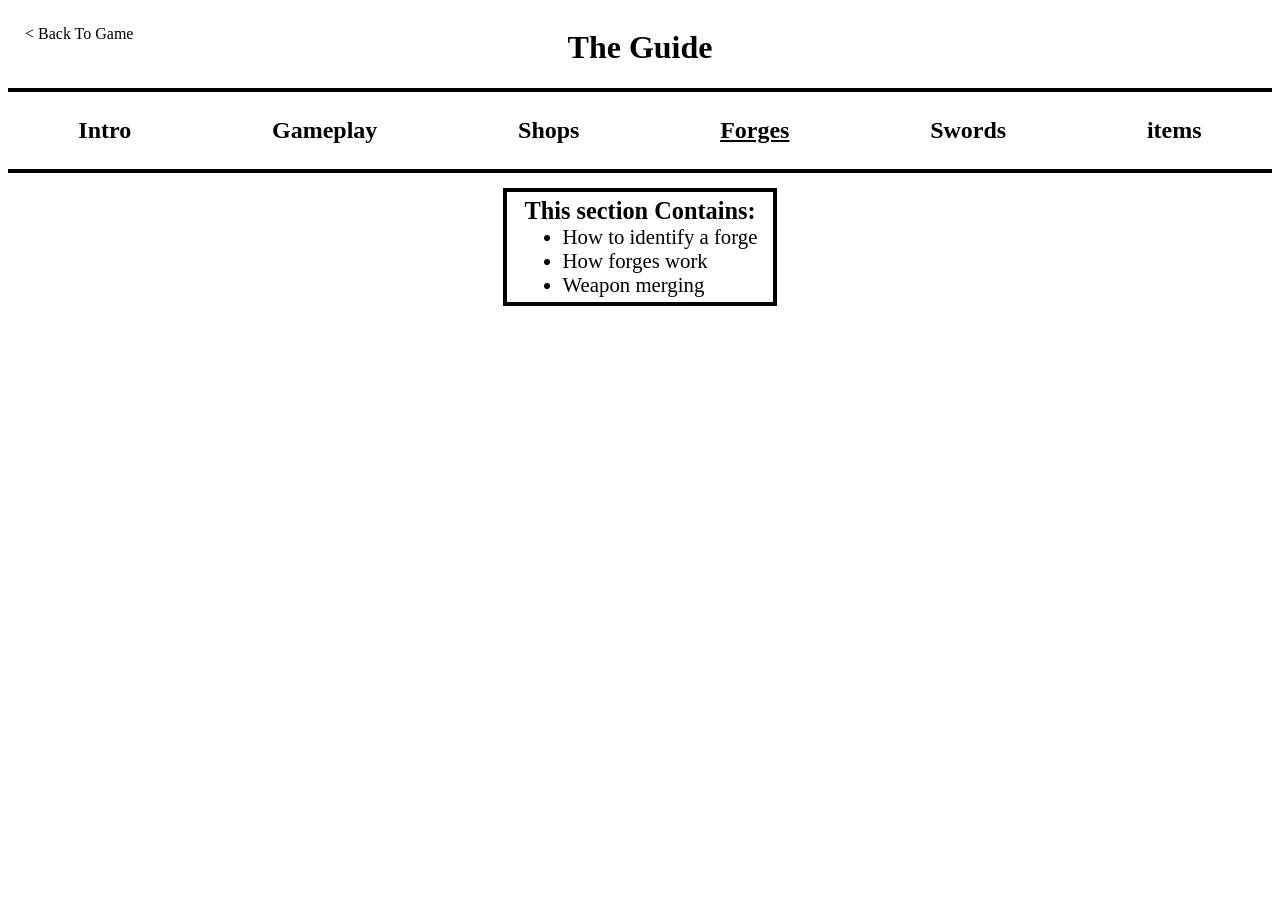
==== guide/forges.html @ 2a40aa31 "headers for guide page" ====
<!DOCTYPE html>
<html lang="en">
<head>
    <meta charset="UTF-8">
    <meta name="viewport" content="width=device-width, initial-scale=1.0">
    <link href="style.css" rel="stylesheet" type="text/css">
    <title>Guide: Forges</title>
</head>
<body>
    <header>
        <h1>The Guide</h1>
        <div>
            <a href="intro.html"><h2>Intro</h2></a>
            <a href="gameplay.html"><h2>Gameplay</h2></a>
            <a href="shops.html"><h2>Shops</h2></a>
            <a href="forges.html"><h2><u>Forges</u></h2></a>
            <a href="swords.html"><h2>Swords</h2></a>
            <a href="items.html"><h2>items</h2></a>
        </div>
        <a href="../index.html" class="return"> &lt Back To Game</a>
    </header>
    <main>
        <div class="tableOfContents verticalFlex">
            <h3>This section Contains:</h3>
            <ul>
                <li>How to identify a forge</li>
                <li>How forges work</li>
                <li>Weapon merging</li>
            </ul>
        </div>
    </main>
</body>
</html>
---- guide/style.css ----
header{
    display:flex;
    justify-content: center;
    align-items: center;
    flex-direction: column;
    border-bottom: 4px solid black;
    margin-bottom: 15px;
}

header div {
    width: 100%;
    display:flex;
    justify-content: space-around;
    align-items: center;
    border-top: 4px solid black;
}

header div h2 {
    padding: 5px;
}

.return{
    position: absolute;
    top: 25px;
    left: 25px;
    cursor: pointer;
    text-decoration: none;
    color: black;
}

main{
    display:flex;
    justify-content: center;
    align-items: center;
    flex-direction: column;
    font-size: 1.3rem;
}

.tableOfContents{
    padding: 5px;
    width: 20vw;
    border: 4px solid black;
}

.verticalFlex{
    display:flex;
    justify-content: center;
    align-items: center;
    flex-direction: column;
}

a{
    text-decoration: none;
    color: black;
}

ul{
    margin: 0;
}

.tableOfContents h3{
    margin: 0;
}
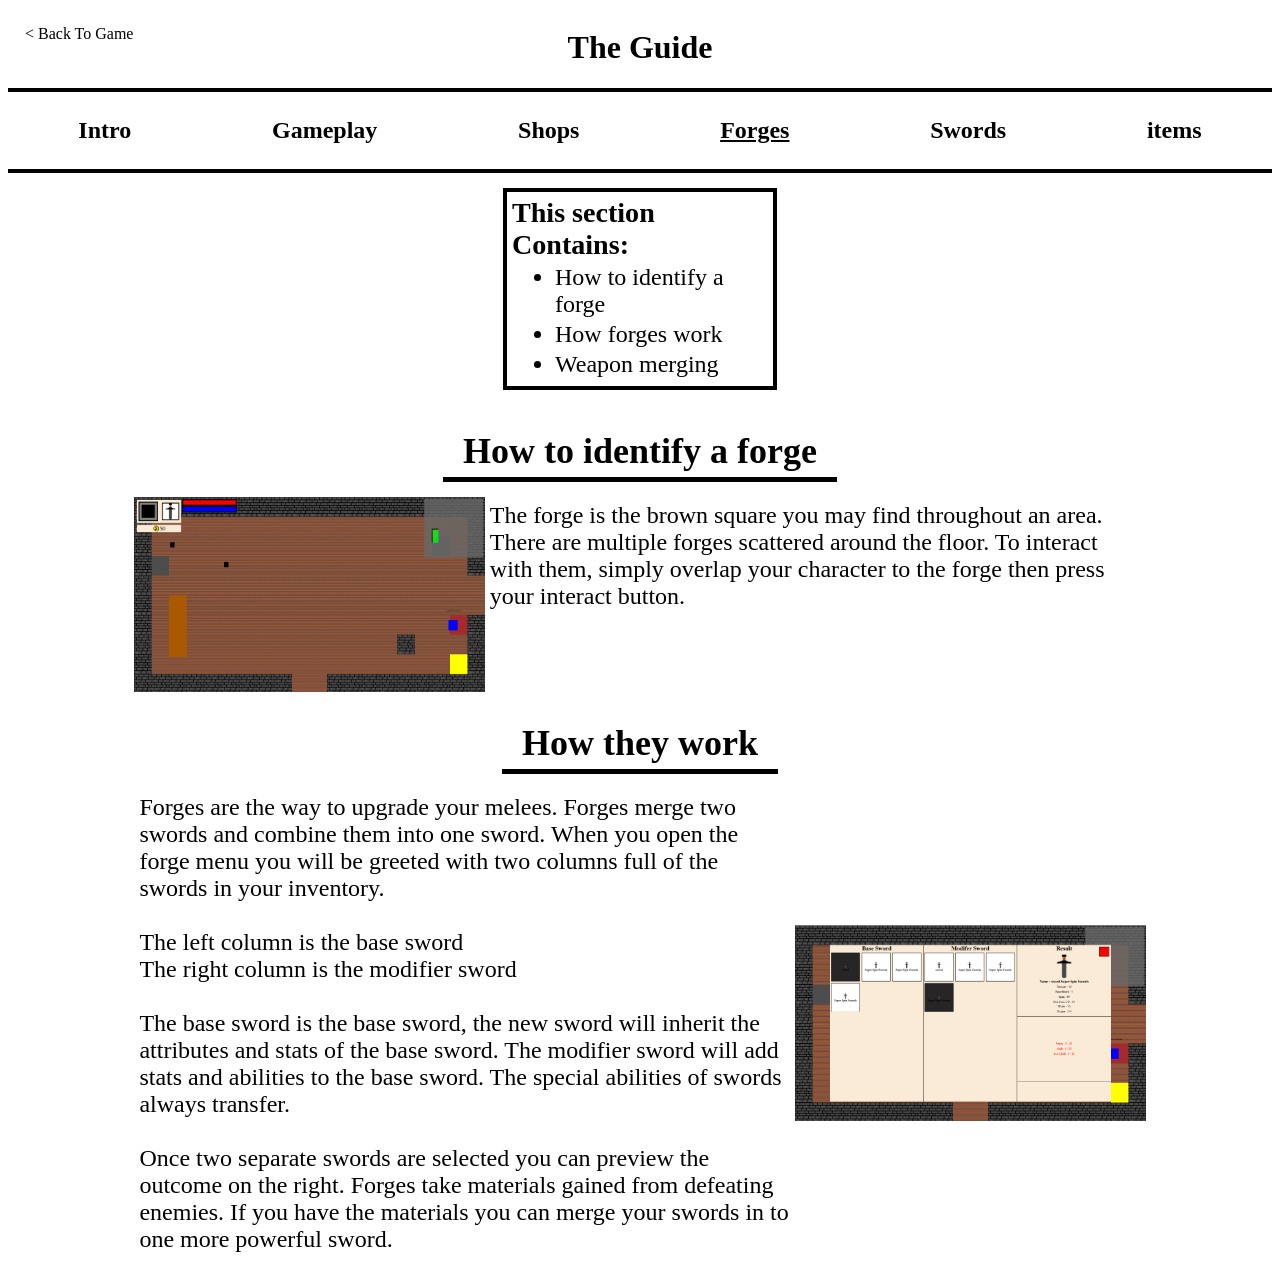
==== commit 5bf527ba: "All generic html" ====
--- a/guide/forges.html
+++ b/guide/forges.html
@@ -28,6 +28,31 @@
                 <li>Weapon merging</li>
             </ul>
         </div>
+        <h2>How to identify a forge</h2>
+        <div class="imageAndText">
+            <div class="imgCont"><img src="images/Annotation 2025-05-13 092855.png"></div>
+            <div class="textCont">The forge is the brown square you may find throughout an area. There are multiple forges scattered around the floor. To interact with them, simply overlap your character to the forge then press your interact button.</div>
+        </div>
+        <h2>How they work</h2>
+        <div class="imageAndText">
+            <div class="textCont">
+                <div>
+                    Forges are the way to upgrade your melees. Forges merge two swords and combine them into one sword. When you open the forge menu you will be greeted with two columns full of the swords in your inventory. 
+                    <br>
+                    <br>
+                    The left column is the base sword
+                    <br>
+                    The right column is the modifier sword
+                    <br>
+                    <br>
+                    The base sword is the base sword, the new sword will inherit the attributes and stats of the base sword.   The modifier sword will add stats and abilities to the base sword. The special abilities of swords always transfer.
+                    <br>
+                    <br>
+                    Once two separate swords are selected you can preview the outcome on the right. Forges take materials gained from defeating enemies. If you have the materials you can merge your swords in to one more powerful sword. 
+                </div>
+            </div>
+            <div class="imgCont"><img src="images/Annotation 2025-05-13 092917.png"></div>
+        </div>
     </main>
 </body>
 </html>
--- a/guide/style.css
+++ b/guide/style.css
@@ -33,13 +33,14 @@
     justify-content: center;
     align-items: center;
     flex-direction: column;
-    font-size: 1.3rem;
+    font-size: 1.5rem;
 }
 
 .tableOfContents{
     padding: 5px;
     width: 20vw;
     border: 4px solid black;
+    margin-bottom: 10px;
 }
 
 .verticalFlex{
@@ -60,4 +61,51 @@
 
 .tableOfContents h3{
     margin: 0;
+}
+
+.imageAndText{
+    width: 80%;
+    display: flex;
+}
+
+.imageAndText .imgCont{
+    flex-basis: 35%;
+    display: flex;
+}
+
+.imageAndText .imgCont img{
+    width: 100%;
+    object-fit: contain;
+}
+
+.imageAndText .textCont{
+    flex-basis: 65%;
+    display: flex;
+    /* align-items: center; */
+    flex-direction: column;
+    margin: 5px;
+}
+
+.imageAndText ul{
+    align-self: center;
+    /* align-items: center; */
+}
+
+main h2{
+    text-align: center;
+    padding-left: 20px;
+    padding-right: 20px;
+    border-bottom: 5px solid black;
+    padding-bottom: 5px;
+    margin-bottom: 15px;
+}
+
+main p{
+    width: 75%;
+    text-align: center;
+    margin: 0;
+}
+
+li{
+    margin:3px;
 }
